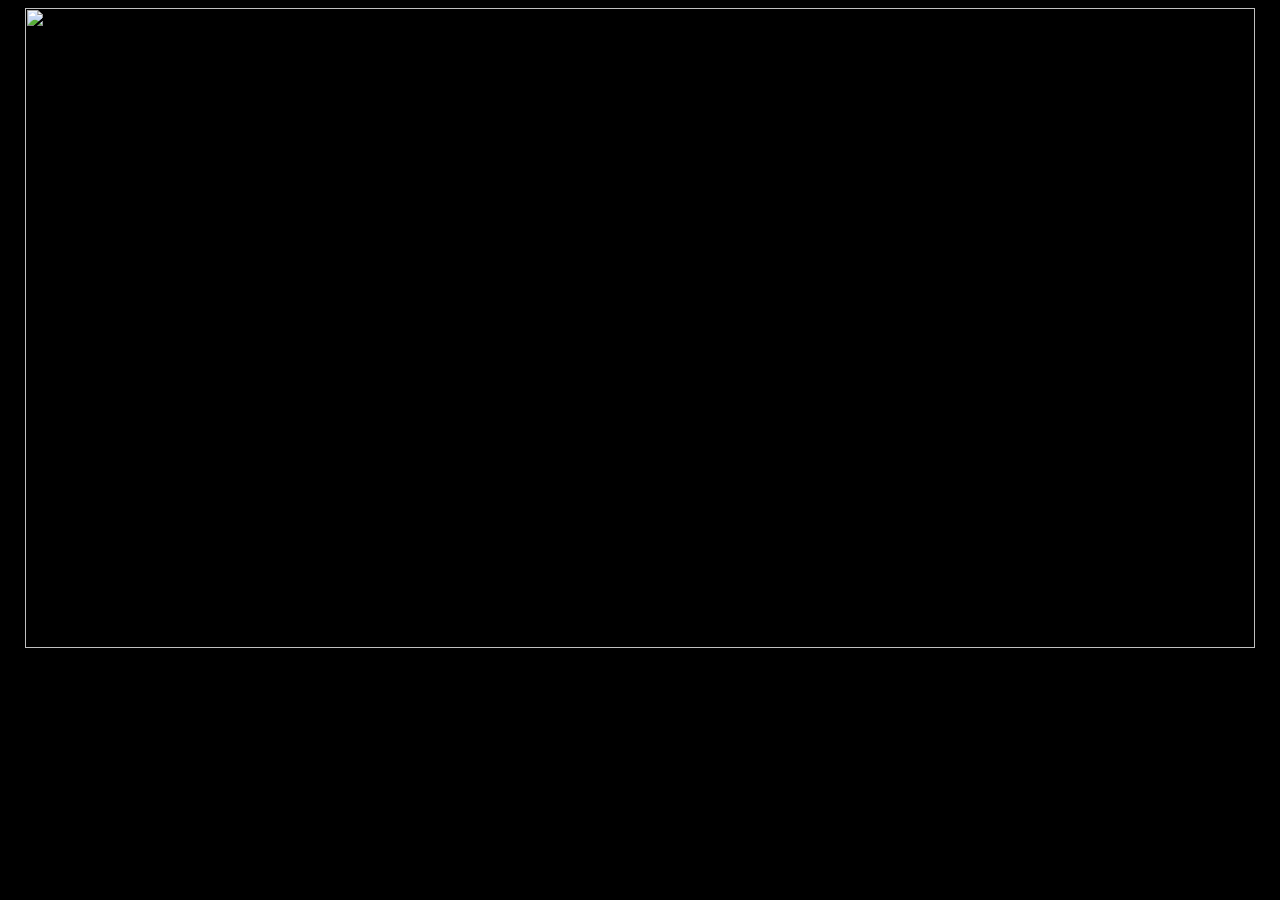
==== index.html @ 7049ae71 "Primer propuesta de Index" ====
<HTML>
    <HEAD>
        <TITLE>
            Index
        </TITLE>
    </HEAD>

    <BODY Bgcolor="Black">
        <CENTER>
            <IMG height="640" width="1230" src="index.png" usemap="#Index">
        </CENTER>

        <map name="Index">
            <area shape="rect" coords="1037,68 1155,101" href="MVXE.html">
        </map>
    </BODY>
</HTML>
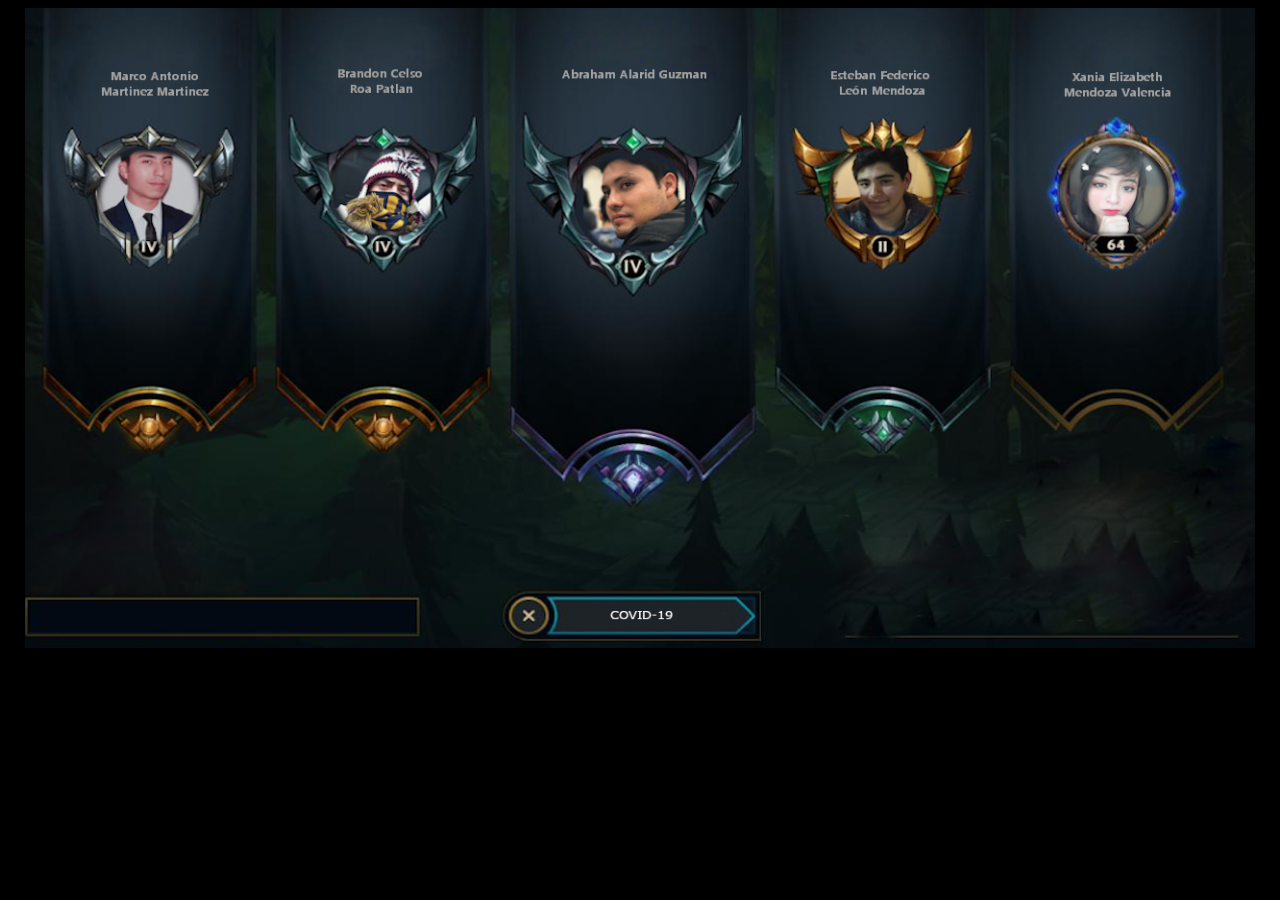
==== commit 22211324: "Correccion de la imagen" ====
--- a/index.html
+++ b/index.html
@@ -7,7 +7,7 @@
 
     <BODY Bgcolor="Black">
         <CENTER>
-            <IMG height="640" width="1230" src="index.png" usemap="#Index">
+            <IMG height="640" width="1230" src="img/index.png" usemap="#Index">
         </CENTER>
 
         <map name="Index">
